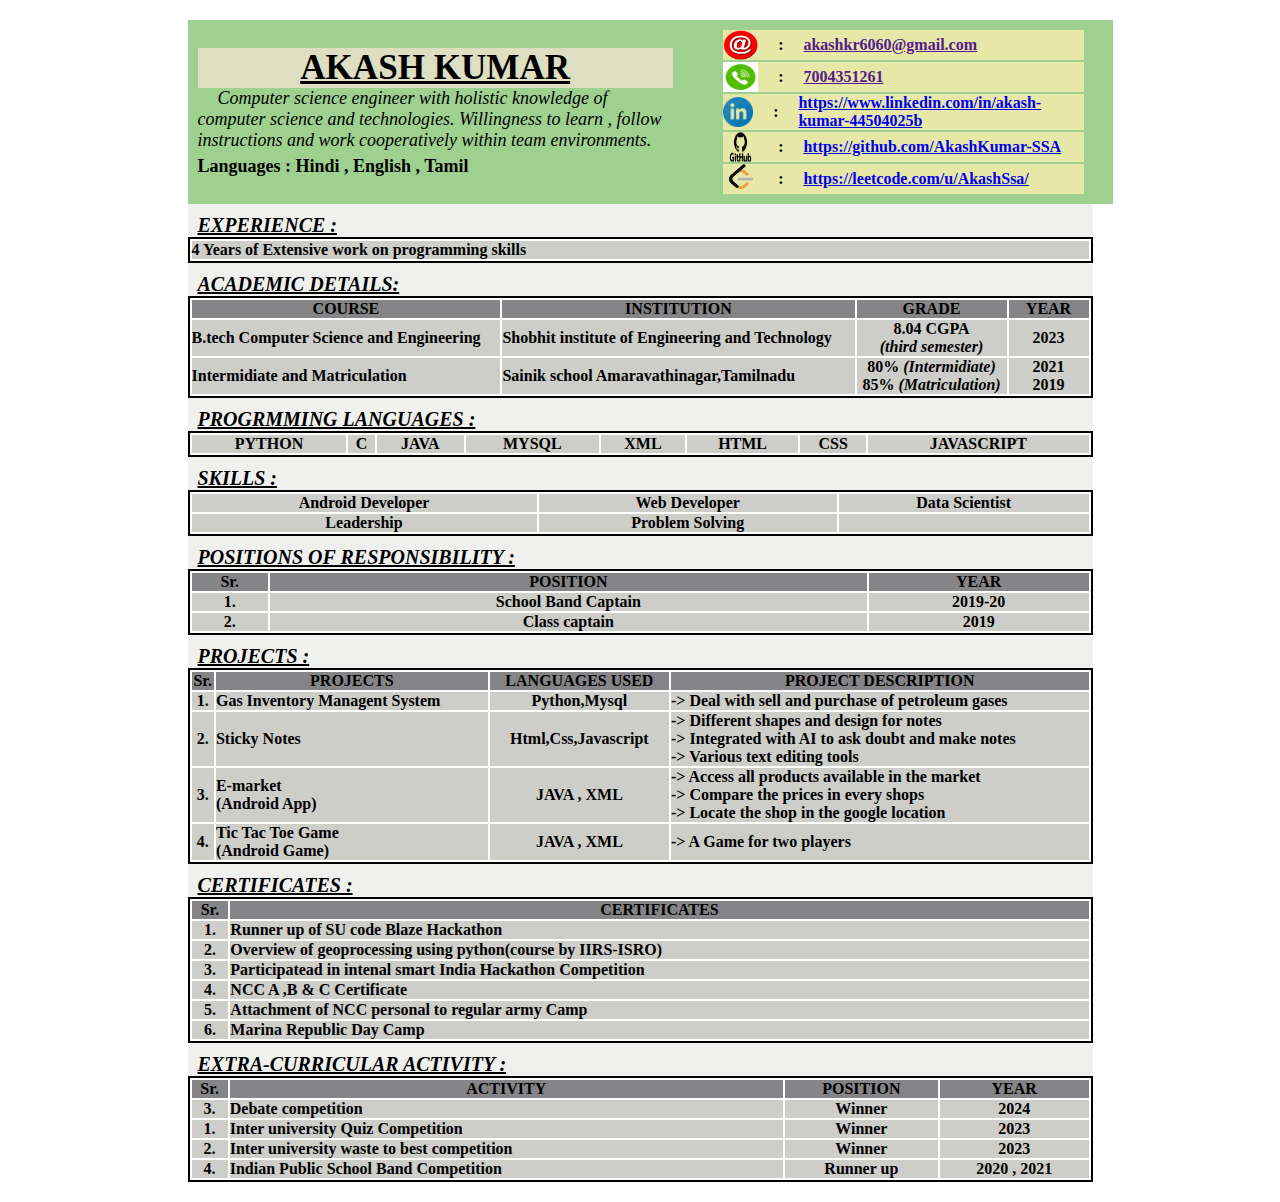
==== index.html @ 71ae6793 "pop up added" ====
<!DOCTYPE html>
<html lang="en">

<head>
    <meta charset="UTF-8">
    <meta name="viewport" content="width=device-width, initial-scale=1.0">
    <title>Resume</title>
    <link rel="stylesheet" href="style.css">
    <link rel="stylesheet" href="pop.css">
</head>

<body>
    <div id="main_container">
        <div id="header">
            <div id="left_header">
                <span id="cv_name">
                    <h3>AKASH KUMAR</h3>
                </span>
                <div id="description">Computer science engineer with holistic knowledge of computer science and
                    technologies. Willingness to learn , follow instructions and work cooperatively within team
                    environments.</div>
                <div id="languages">Languages : Hindi , English , Tamil </div>
            </div>
            <div id="right_header">
                <div id="Email"> <img src="resourses/Email_logo.png" alt="Email:">: <a href="">akashkr6060@gmail.com</a>
                </div>
                <div id="Phone"> <img src="resourses/Phone_logo.png" alt="Phone:">: <a href=""> 7004351261</a></div>
                <div id="linkedin"><img src="resourses/Linkedin_logo.png" alt="Linkedin:">:<a
                        href="https://www.linkedin.com/in/akash-kumar-44504025b">https://www.linkedin.com/in/akash-kumar-44504025b</a>
                </div>
                <div id="Github"><img src="resourses/Github_logo.png" alt="Github:">:<a
                        href="https://github.com/AkashKumar-SSA"> https://github.com/AkashKumar-SSA</a></div>
                <div id="leetcode"><img src="resourses/Leetcode_logo.png" alt="Github:">:<a
                        href="https://leetcode.com/u/AkashSsa/"> https://leetcode.com/u/AkashSsa/</a></div>
            </div>
        </div>
        <div id="Experience">
            <div id="experience_header">
                <span id="Experince" class="content_header">EXPERIENCE :</span>
            </div>
            <table>
                <tbody>
                    <tr>
                        <td>4 Years of Extensive work on programming skills
                        </td>
                    </tr>
                </tbody>
            </table>

        </div>
        <div id="Academic_detail">
            <span id="academin_header" class="content_header">ACADEMIC DETAILS:</span>
            <table>
                <thead>
                    <tr>
                        <th>COURSE</th>
                        <th>INSTITUTION</th>
                        <th style="width:150px;">GRADE</th>
                        <th style="width: 80px;">YEAR</th>
                    </tr>
                </thead>
                <tbody>
                    <tr id="btechcse_marksheet">
                        <td>B.tech Computer Science and Engineering</td>
                        <td>Shobhit institute of Engineering and Technology</td>
                        <td class="texta-align-center">8.04 CGPA<br> <i>(third semester)</i></td>
                        <td class="texta-align-center">2023</td>
                    </tr>
                    <tr>
                        <td>Intermidiate and Matriculation</td>
                        <td>Sainik school Amaravathinagar,Tamilnadu</td>
                        <td class="texta-align-center">80% <i> (Intermidiate)</i><br>85% <i>(Matriculation) </i></td>
                        <td class="texta-align-center">2021 <br>2019</td>
                    </tr>
                </tbody>
            </table>
        </div>
        <div id="skills">
            <span id="skill_header" class="content_header">PROGRMMING LANGUAGES :</span>
            <table>
                <tbody>
                    <tr>
                        <td class="texta-align-center">PYTHON</td>
                        <td class="texta-align-center">C</td>
                        <td class="texta-align-center">JAVA</td>
                        <td class="texta-align-center">MYSQL</td>
                        <td class="texta-align-center">XML</td>
                        <td class="texta-align-center">HTML</td>
                        <td class="texta-align-center">CSS</td>
                        <td class="texta-align-center">JAVASCRIPT</td>
                    </tr>
                </tbody>
            </table>
        </div>

        <div id="skills">
            <span id="skill_header" class="content_header">SKILLS :</span>
            <table>
                <tbody>
                    <tr>
                        <td class="texta-align-center">Android Developer</td>
                        <td class="texta-align-center">Web Developer</td>
                        <td class="texta-align-center">Data Scientist</td>
                    </tr>
                    <tr>
                        <td class="texta-align-center">Leadership</td>
                        <td class="texta-align-center">Problem Solving</td>
                        <td class="texta-align-center"></td>
                    </tr>

                </tbody>
            </table>
        </div>

        <div id="positions_of_responsibility">
            <span id="positions_of_responsibility_header" class="content_header">POSITIONS OF RESPONSIBILITY :</span>
            <table>

                <thead>
                    <tr>
                        <th>Sr.</th>
                        <th>POSITION</th>
                        <th>YEAR</th>
                    </tr>
                </thead>
                <tbody>
                    <tr>
                        <td class="texta-align-center">1.</td>
                        <td class="texta-align-center">School Band Captain</td>
                        <td class="texta-align-center">2019-20</td>
                    </tr>
                    <tr>
                        <td class="texta-align-center">2.</td>
                        <td class="texta-align-center">Class captain</td>
                        <td class="texta-align-center">2019</td>
                    </tr>
                </tbody>
            </table>
        </div>
        <div id="Projects">
            <span id="projects" class="content_header">PROJECTS :</span>
            <table>

                <thead>
                    <tr>
                        <th>Sr.</th>
                        <th>PROJECTS</th>
                        <th>LANGUAGES USED</th>
                        <th>PROJECT DESCRIPTION</th>
                    </tr>
                </thead>
                <tbody>
                    <tr>
                        <td class="texta-align-center">1.</td>
                        <td>Gas Inventory Managent System</td>
                        <td class="texta-align-center">Python,Mysql</td>
                        <td>-> Deal with sell and purchase of petroleum gases</td>
                    </tr>
                    <tr>
                        <td class="texta-align-center">2.</td>
                        <td>Sticky Notes</td>
                        <td class="texta-align-center">Html,Css,Javascript</td>
                        <td>-> Different shapes and design for notes
                            <br>-> Integrated with AI to ask doubt and make notes
                            <br>-> Various text editing tools
                        </td>
                    </tr>
                    <tr>
                        <td class="texta-align-center">3.</td>
                        <td>E-market <br>(Android App)</td>
                        <td class="texta-align-center">JAVA , XML </td>
                        <td>-> Access all products available in the market
                            <br>-> Compare the prices in every shops
                            <br>-> Locate the shop in the google location
                        </td>
                    </tr>
                    <tr>
                        <td class="texta-align-center">4.</td>
                        <td>Tic Tac Toe Game <br> (Android Game)</td>
                        <td class="texta-align-center">JAVA , XML </td>
                        <td>-> A Game for two players
                    </tr>
                </tbody>
            </table>
        </div>


        <div id="certificates_and_achivements">
            <span class="content_header"> CERTIFICATES : </span>
            <table>
                <thead>
                    <tr>
                        <th>Sr.</th>
                        <th>CERTIFICATES</th>

                    </tr>
                </thead>
                <tbody>
                    <tr>
                        <td class="texta-align-center">1.</td>
                        <td>Runner up of SU code Blaze Hackathon</td>
                    </tr>
                    <tr>
                        <td class="texta-align-center">2.</td>
                        <td>Overview of geoprocessing using python(course by IIRS-ISRO)</td>

                    </tr>

                    <tr>
                        <td class="texta-align-center">3.</td>
                        <td>Participatead in intenal smart India Hackathon Competition</td>
                    </tr>
                    <tr>
                        <td class="texta-align-center">4.</td>
                        <td>NCC A ,B & C Certificate</td>
                    </tr>
                    <tr>
                        <td class="texta-align-center">5.</td>
                        <td>Attachment of NCC personal to regular army Camp</td>
                    </tr>
                    <tr>
                        <td class="texta-align-center">6.</td>
                        <td>Marina Republic Day Camp</td>
                    </tr>
                </tbody>
            </table>
        </div>
        <div id="extra_curricular_activities">
            <span id="extra-curricular" class="content_header">EXTRA-CURRICULAR ACTIVITY :</span>
            <table>
                <thead>
                    <tr>
                        <th>Sr.</th>
                        <th>ACTIVITY</th>
                        <th>POSITION</th>
                        <th>YEAR</th>
                    </tr>
                </thead>
                <tbody>
                    <tr>
                        <td class="texta-align-center">3.</td>
                        <td>Debate competition</td>
                        <td class="texta-align-center">Winner</td>
                        <td class="texta-align-center">2024</td>
                    </tr>
                    <tr>
                        <td class="texta-align-center">1.</td>
                        <td>Inter university Quiz Competition </td>
                        <td class="texta-align-center">Winner</td>
                        <td class="texta-align-center">2023</td>
                    </tr>
                    <tr>
                        <td class="texta-align-center">2.</td>
                        <td>Inter university waste to best competition</td>
                        <td class="texta-align-center">Winner</td>
                        <td class="texta-align-center">2023</td>
                    </tr>

                    <tr>
                        <td class="texta-align-center">4.</td>
                        <td>Indian Public School Band Competition</td>
                        <td class="texta-align-center">Runner up</td>
                        <td class="texta-align-center">2020 , 2021</td>
                    </tr>
                </tbody>
            </table>
        </div>
    </div>

    <!-- Pop up container -->
    <div id="outer_container">
        <div id="background_container">
            <div id="header">
                <p id="content_header"></p>
                <button id="remove_button">X</button>
            </div>
            <div id="content">
            </div>
        </div>
    </div>
    <!-- <button id="button">click</button> -->

    <script src="script.js"></script>
</body>

</html>
---- style.css ----
* {
    margin: 0;
    padding: 0;
}

body {
    display: flex;
    justify-content: center;
    margin: 20px;
}

#main_container {
    display: flex;
    flex-direction: column;
    width: fit-content;
    background-color: rgb(240, 240, 239);
    gap: 10px;
    font-weight: 600;
    height: fit-content;

}

.texta-align-center {
    text-align: center;
}


#header {
    display: flex;
    flex-direction: row;
    justify-content: space-between;
    align-items: center;
    background-color: rgb(158, 209, 143);
    padding: 10px;
    height: fit-content;
}

#left_header {
    display: flex;
    flex-direction: column;
    width: 500px;
}

#left_header #cv_name {
    font-size: 30px;
    font-weight: 500;
    text-decoration: underline;
    background-color: rgb(222, 222, 194);
    text-align: center;
    margin: 0;
}

#left_header #description {
    text-indent: 20px;
    font-style: italic;
    font-size: 18px;
    font-weight: 400;
}

#left_header #languages {
    font-size: 18px;
    font-weight: 600;
    margin-top: 5px;
}

#right_header {
    display: flex;
    flex-direction: column;
    margin-right: 2%;
    margin-left: 5%;
    gap: 2px;
    height: fit-content;
    width: 380px;
}

#right_header div {
    display: flex;
    flex-direction: row;
    gap: 20px;
    align-items: center;
    background-color: rgb(231, 231, 167);
}

#right_header div span {
    display: flex;
    text-wrap: wrap;

}

#right_header div a:hover {
    color: blue;
    text-decoration: underline;
}

#right_header div img {
    width: 35px;
    height: 30px;
}

.content_header {
    font-size: 20px;
    font-weight: 600;
    text-decoration: underline;
    margin: 0px;
    font-style: italic;
    padding: 10px;
}

table {
    border: 2px solid black;
    width: 100%;
    background-color: white;


}

thead th {
    text-align: center;
    background-color: rgb(133, 132, 134);
}

tbody td {
    text-align: left;
    background-color: rgb(205, 205, 202);
}

#programming_languages div,
#professional_skill div {
    background-color: rgb(205, 205, 202);
}

/* ADDING DEVICE COMPATIBILITY */
@media screen and (max-width:500px) {
    #main_container {
        display: flex;
        flex-direction: column;
        width: 500px;
        background-color: rgb(240, 240, 239);
        gap: 20px;
        padding: 10px;
        font-weight: 600;
    }

    #right_header {
        display: flex;
        flex-direction: column;
        border: 2px solid rgb(104, 99, 99);
        margin-right: 5%;
        margin-left: 5%;
        padding: 2px;
        gap: 2px;
        height: fit-content;
        width: 50%;
    }
}

@media print {}
---- pop.css ----
#outer_container {
    background-color: rgba(6, 66, 86, 0.2);
    width: 100vw;
    height: 100vh;
    flex-direction: row;
    display: flex;
    justify-content: center;
    align-items: center;
    position: fixed;
}

#outer_container {
    display: none;
}

#background_container {
    width: fit-content;
    height: fit-content;
    padding: 20px;
    background-color: antiquewhite;
    display: flex;
    flex-direction: column;
    justify-content: center;
    align-items: end;
    gap: 5px;
}

#header {
    display: flex;
    justify-content: end;
    align-items: center;
    width: 100%;
    gap: 5px;
}

p {
    width: 100%;
    text-align: center;
    font-weight: 600;
    height: fit-content;
}

#content {
    width: 600px;
    height: 800px;
    /* background-color: aquamarine; */
    /* background-image: url(resourses/akash.jpg);
    background-size: contain;
    background-repeat: no-repeat; */
}
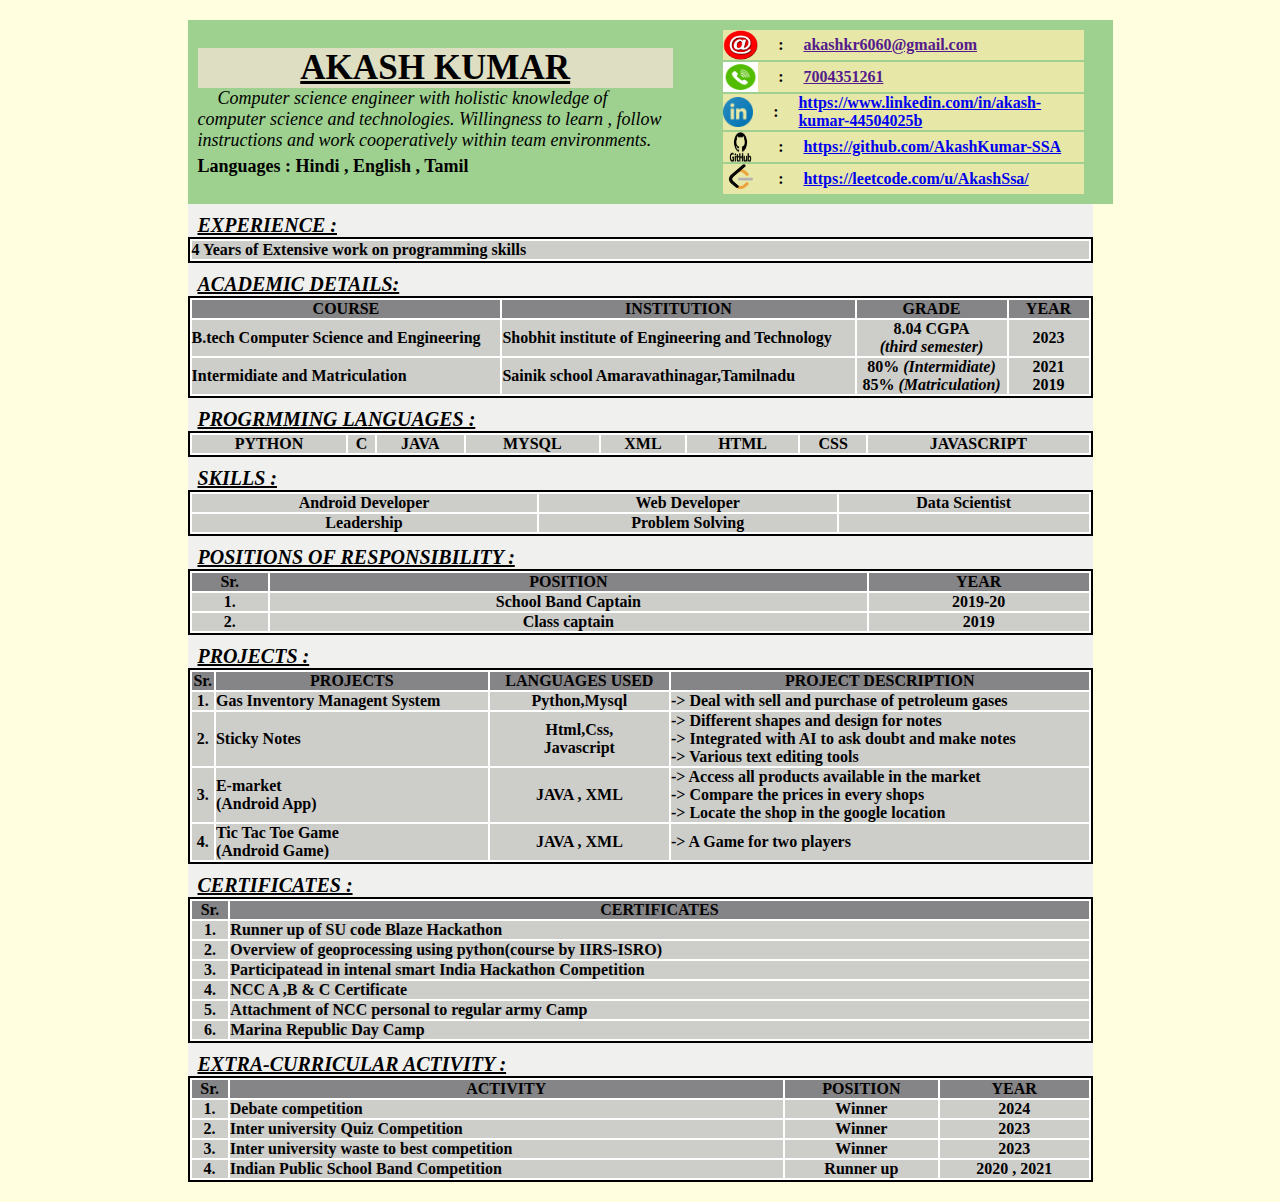
==== commit 7fbcd9e1: "Merge branch 'main2'" ====
--- a/index.html
+++ b/index.html
@@ -159,7 +159,7 @@
                     <tr>
                         <td class="texta-align-center">2.</td>
                         <td>Sticky Notes</td>
-                        <td class="texta-align-center">Html,Css,Javascript</td>
+                        <td class="texta-align-center">Html,Css,<br>Javascript</td>
                         <td>-> Different shapes and design for notes
                             <br>-> Integrated with AI to ask doubt and make notes
                             <br>-> Various text editing tools
@@ -238,19 +238,19 @@
                 </thead>
                 <tbody>
                     <tr>
-                        <td class="texta-align-center">3.</td>
+                        <td class="texta-align-center">1.</td>
                         <td>Debate competition</td>
                         <td class="texta-align-center">Winner</td>
                         <td class="texta-align-center">2024</td>
                     </tr>
                     <tr>
-                        <td class="texta-align-center">1.</td>
+                        <td class="texta-align-center">2.</td>
                         <td>Inter university Quiz Competition </td>
                         <td class="texta-align-center">Winner</td>
                         <td class="texta-align-center">2023</td>
                     </tr>
                     <tr>
-                        <td class="texta-align-center">2.</td>
+                        <td class="texta-align-center">3.</td>
                         <td>Inter university waste to best competition</td>
                         <td class="texta-align-center">Winner</td>
                         <td class="texta-align-center">2023</td>
--- a/style.css
+++ b/style.css
@@ -3,9 +3,11 @@
     padding: 0;
 }
 
+/* Default styles for all devices */
 body {
     display: flex;
     justify-content: center;
+    align-content: center;
     margin: 20px;
 }
 
@@ -84,7 +86,6 @@
 #right_header div span {
     display: flex;
     text-wrap: wrap;
-
 }
 
 #right_header div a:hover {
@@ -130,17 +131,16 @@
 }
 
 /* ADDING DEVICE COMPATIBILITY */
-@media screen and (max-width:500px) {
+/* @media screen and (max-width:400px) {
     #main_container {
         display: flex;
         flex-direction: column;
-        width: 500px;
+        width: 400px;
         background-color: rgb(240, 240, 239);
         gap: 20px;
         padding: 10px;
         font-weight: 600;
     }
-
     #right_header {
         display: flex;
         flex-direction: column;
@@ -151,6 +151,183 @@
         gap: 2px;
         height: fit-content;
         width: 50%;
+    }    
+} */
+@media screen and (max-width:400px) {
+    body {
+        background-color: lightgreen;
+        display: flex;
+        margin: 20px;
+    }
+    #left_header {
+        display: flex;
+        flex-direction: column;
+        width: 80%;
+    }
+    #header {
+        display: flex;
+        flex-direction: column;
+        gap: 20px;
+        background-color: rgb(158, 209, 143);
+        padding: 10px;
+        height: fit-content;
+    }
+    #right_header {
+        display: flex;
+        flex-direction: column;
+        /* justify-content: center; */
+        align-items: center;
+        gap: 5px;
+        height: fit-content;
+        width: 100%;
+        margin: 10px;
+    }
+    #right_header div {
+        display: flex;
+        flex-direction: row;
+        width: 80%;
+        gap: 20px;
+        align-items: center;
+    }
+
+    /* #main_container {
+        display: flex;
+        flex-direction: column;
+        width: 500px;
+        background-color: rgb(240, 240, 239);
+        gap: 20px;
+        padding: 10px;
+        font-weight: 600;
+    }
+
+    #right_header {
+        display: flex;
+        flex-direction: column;
+        border: 2px solid rgb(104, 99, 99);
+        padding: 2px;
+        gap: 2px;
+        height: fit-content;
+        width: 100%;
+    } */
+}
+
+
+
+/* Styles for smaller screens (mobile phones) */
+@media screen and (min-width:400px) and (max-width: 600px) {
+    body {
+        background-color: lightgreen;
+        display: flex;
+        margin: 20px;
+    }
+    #left_header {
+        display: flex;
+        flex-direction: column;
+        width: 80%;
+    }
+    #header {
+        display: flex;
+        flex-direction: column;
+        gap: 20px;
+        background-color: rgb(158, 209, 143);
+        padding: 10px;
+        height: fit-content;
+    }
+    #right_header {
+        display: flex;
+        flex-direction: column;
+        /* justify-content: center; */
+        align-items: center;
+        gap: 5px;
+        height: fit-content;
+        width: 100%;
+        margin: 10px;
+    }
+    #right_header div {
+        display: flex;
+        flex-direction: row;
+        width: 80%;
+        gap: 20px;
+        align-items: center;
+    }
+
+}
+    /* body {
+        display: flex;
+        margin: 20px;
+    }
+
+    #header {
+        display: flex;
+        flex-direction: column;
+        gap: 20px;
+        background-color: rgb(158, 209, 143);
+        padding: 10px;
+        height: fit-content;
+    }
+    #right_header {
+        display: flex;
+        flex-direction: column;
+        justify-content: start;
+        align-items: start;
+        gap: 5px;
+        height: fit-content;
+        width: 100%;
+        margin: 10px;
+    }
+    #right_header div {
+        display: flex;
+        flex-direction: row;
+        width: 100%;
+        gap: 20px;
+        align-items: center;
+    }
+} */
+
+/* Styles for medium screens (tablets) */
+@media (min-width: 601px) and (max-width: 1024px) {
+    body {
+        background-color: lightgreen;
+        display: flex;
+        margin: 20px;
+    }
+    #left_header {
+        display: flex;
+        flex-direction: column;
+        width: 80%;
+    }
+    #header {
+        display: flex;
+        flex-direction: column;
+        gap: 20px;
+        background-color: rgb(158, 209, 143);
+        padding: 10px;
+        height: fit-content;
+    }
+    #right_header {
+        display: flex;
+        flex-direction: column;
+        /* justify-content: center; */
+        align-items: center;
+        gap: 5px;
+        height: fit-content;
+        width: 100%;
+        margin: 10px;
+    }
+    #right_header div {
+        display: flex;
+        flex-direction: row;
+        width: 80%;
+        gap: 20px;
+        align-items: center;
+    }
+
+}
+
+/* Styles for larger screens (desktops) */
+@media (min-width: 1025px) {
+    body {
+        background-color: lightyellow;
     }
 }
 
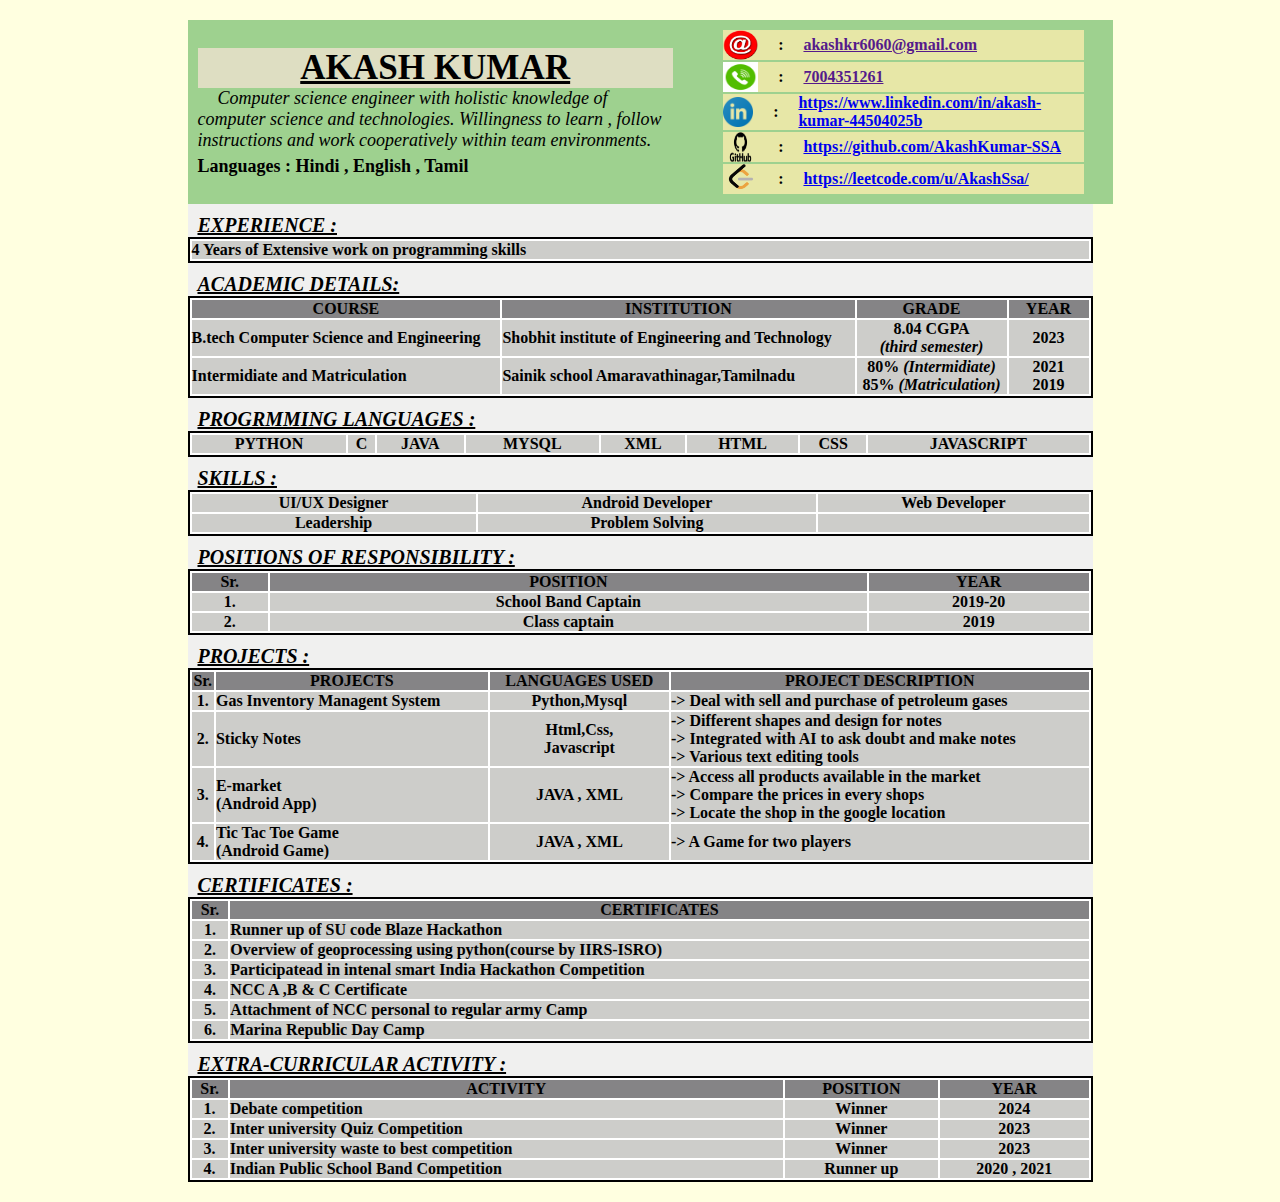
==== commit c797cc9b: "Updated Skills with UI/UX Designer" ====
--- a/index.html
+++ b/index.html
@@ -66,7 +66,7 @@
                         <td class="texta-align-center">8.04 CGPA<br> <i>(third semester)</i></td>
                         <td class="texta-align-center">2023</td>
                     </tr>
-                    <tr>
+                    <tr id="IntermidiateAndMatricualtion">
                         <td>Intermidiate and Matriculation</td>
                         <td>Sainik school Amaravathinagar,Tamilnadu</td>
                         <td class="texta-align-center">80% <i> (Intermidiate)</i><br>85% <i>(Matriculation) </i></td>
@@ -98,13 +98,14 @@
             <table>
                 <tbody>
                     <tr>
-                        <td class="texta-align-center">Android Developer</td>
-                        <td class="texta-align-center">Web Developer</td>
-                        <td class="texta-align-center">Data Scientist</td>
-                    </tr>
-                    <tr>
-                        <td class="texta-align-center">Leadership</td>
-                        <td class="texta-align-center">Problem Solving</td>
+                        <td id="skill_data_science" class="texta-align-center">UI/UX Designer</td>
+                        <td id="skill_android_developer" class=" texta-align-center">Android Developer</td>
+                        <td id="skill_web_developer" class="texta-align-center">Web Developer</td>
+
+                    </tr>
+                    <tr>
+                        <td id="skill_leadership" class="texta-align-center">Leadership</td>
+                        <td id="skill_problem_solving" class="texta-align-center">Problem Solving</td>
                         <td class="texta-align-center"></td>
                     </tr>
 
@@ -152,14 +153,17 @@
                 <tbody>
                     <tr>
                         <td class="texta-align-center">1.</td>
-                        <td>Gas Inventory Managent System</td>
+                        <td id="project_gas_inventory_management_system">Gas Inventory Managent System</td>
                         <td class="texta-align-center">Python,Mysql</td>
                         <td>-> Deal with sell and purchase of petroleum gases</td>
                     </tr>
                     <tr>
                         <td class="texta-align-center">2.</td>
-                        <td>Sticky Notes</td>
-                        <td class="texta-align-center">Html,Css,<br>Javascript</td>
+                        <td id="project_sticky_notes">
+                            <a href="https://akashkumar-ssa.github.io/Sticky-Notes/">Sticky Notes</a>
+                        </td>
+                        <td class=" texta-align-center">Html,Css,<br>Javascript
+                        </td>
                         <td>-> Different shapes and design for notes
                             <br>-> Integrated with AI to ask doubt and make notes
                             <br>-> Various text editing tools
@@ -167,7 +171,7 @@
                     </tr>
                     <tr>
                         <td class="texta-align-center">3.</td>
-                        <td>E-market <br>(Android App)</td>
+                        <td id="projecct_emarket">E-market <br>(Android App)</td>
                         <td class="texta-align-center">JAVA , XML </td>
                         <td>-> Access all products available in the market
                             <br>-> Compare the prices in every shops
@@ -176,7 +180,7 @@
                     </tr>
                     <tr>
                         <td class="texta-align-center">4.</td>
-                        <td>Tic Tac Toe Game <br> (Android Game)</td>
+                        <td id="project_tic_tac_toe_game">Tic Tac Toe Game <br> (Android Game)</td>
                         <td class="texta-align-center">JAVA , XML </td>
                         <td>-> A Game for two players
                     </tr>
@@ -196,29 +200,29 @@
                     </tr>
                 </thead>
                 <tbody>
-                    <tr>
+                    <tr id="certificate_SUcode_blaze">
                         <td class="texta-align-center">1.</td>
                         <td>Runner up of SU code Blaze Hackathon</td>
                     </tr>
-                    <tr>
+                    <tr id="cerificate_overview_geoprocessing_using_python">
                         <td class="texta-align-center">2.</td>
                         <td>Overview of geoprocessing using python(course by IIRS-ISRO)</td>
 
                     </tr>
 
-                    <tr>
+                    <tr id="certifice_internal_smart_india_hackathon">
                         <td class="texta-align-center">3.</td>
                         <td>Participatead in intenal smart India Hackathon Competition</td>
                     </tr>
-                    <tr>
+                    <tr id="certificate_ncc_C_certificate">
                         <td class="texta-align-center">4.</td>
                         <td>NCC A ,B & C Certificate</td>
                     </tr>
-                    <tr>
+                    <tr id="certificate_army_attachment_camp">
                         <td class="texta-align-center">5.</td>
                         <td>Attachment of NCC personal to regular army Camp</td>
                     </tr>
-                    <tr>
+                    <tr id="certificate_MRDC">
                         <td class="texta-align-center">6.</td>
                         <td>Marina Republic Day Camp</td>
                     </tr>
@@ -237,26 +241,26 @@
                     </tr>
                 </thead>
                 <tbody>
-                    <tr>
+                    <tr id="extra_curricular_debate_competion">
                         <td class="texta-align-center">1.</td>
                         <td>Debate competition</td>
                         <td class="texta-align-center">Winner</td>
                         <td class="texta-align-center">2024</td>
                     </tr>
-                    <tr>
+                    <tr id="extra_curricular_quiz_competion">
                         <td class="texta-align-center">2.</td>
                         <td>Inter university Quiz Competition </td>
                         <td class="texta-align-center">Winner</td>
                         <td class="texta-align-center">2023</td>
                     </tr>
-                    <tr>
+                    <tr id="extra_curricular_waste_to_best">
                         <td class="texta-align-center">3.</td>
                         <td>Inter university waste to best competition</td>
                         <td class="texta-align-center">Winner</td>
                         <td class="texta-align-center">2023</td>
                     </tr>
 
-                    <tr>
+                    <tr id="extra_curricular_IPSC_Band">
                         <td class="texta-align-center">4.</td>
                         <td>Indian Public School Band Competition</td>
                         <td class="texta-align-center">Runner up</td>
@@ -274,11 +278,11 @@
                 <p id="content_header"></p>
                 <button id="remove_button">X</button>
             </div>
-            <div id="content">
+            <div id="content_container">
+                <img id="content">
             </div>
         </div>
     </div>
-    <!-- <button id="button">click</button> -->
 
     <script src="script.js"></script>
 </body>
--- a/style.css
+++ b/style.css
@@ -130,6 +130,16 @@
     background-color: rgb(205, 205, 202);
 }
 
+#project_sticky_notes a {
+    color: black;
+    text-decoration: none;
+}
+
+#project_sticky_notes a:hover {
+    color: blue;
+    text-decoration: underline;
+}
+
 /* ADDING DEVICE COMPATIBILITY */
 /* @media screen and (max-width:400px) {
     #main_container {
@@ -159,11 +169,13 @@
         display: flex;
         margin: 20px;
     }
+
     #left_header {
         display: flex;
         flex-direction: column;
         width: 80%;
     }
+
     #header {
         display: flex;
         flex-direction: column;
@@ -172,6 +184,7 @@
         padding: 10px;
         height: fit-content;
     }
+
     #right_header {
         display: flex;
         flex-direction: column;
@@ -182,6 +195,7 @@
         width: 100%;
         margin: 10px;
     }
+
     #right_header div {
         display: flex;
         flex-direction: row;
@@ -189,6 +203,8 @@
         gap: 20px;
         align-items: center;
     }
+
+
 
     /* #main_container {
         display: flex;
@@ -220,11 +236,13 @@
         display: flex;
         margin: 20px;
     }
+
     #left_header {
         display: flex;
         flex-direction: column;
         width: 80%;
     }
+
     #header {
         display: flex;
         flex-direction: column;
@@ -233,6 +251,7 @@
         padding: 10px;
         height: fit-content;
     }
+
     #right_header {
         display: flex;
         flex-direction: column;
@@ -243,6 +262,7 @@
         width: 100%;
         margin: 10px;
     }
+
     #right_header div {
         display: flex;
         flex-direction: row;
@@ -252,37 +272,7 @@
     }
 
 }
-    /* body {
-        display: flex;
-        margin: 20px;
-    }
-
-    #header {
-        display: flex;
-        flex-direction: column;
-        gap: 20px;
-        background-color: rgb(158, 209, 143);
-        padding: 10px;
-        height: fit-content;
-    }
-    #right_header {
-        display: flex;
-        flex-direction: column;
-        justify-content: start;
-        align-items: start;
-        gap: 5px;
-        height: fit-content;
-        width: 100%;
-        margin: 10px;
-    }
-    #right_header div {
-        display: flex;
-        flex-direction: row;
-        width: 100%;
-        gap: 20px;
-        align-items: center;
-    }
-} */
+
 
 /* Styles for medium screens (tablets) */
 @media (min-width: 601px) and (max-width: 1024px) {
@@ -291,11 +281,13 @@
         display: flex;
         margin: 20px;
     }
+
     #left_header {
         display: flex;
         flex-direction: column;
         width: 80%;
     }
+
     #header {
         display: flex;
         flex-direction: column;
@@ -304,6 +296,7 @@
         padding: 10px;
         height: fit-content;
     }
+
     #right_header {
         display: flex;
         flex-direction: column;
@@ -314,6 +307,7 @@
         width: 100%;
         margin: 10px;
     }
+
     #right_header div {
         display: flex;
         flex-direction: row;
--- a/pop.css
+++ b/pop.css
@@ -21,7 +21,7 @@
     display: flex;
     flex-direction: column;
     justify-content: center;
-    align-items: end;
+    align-items: center;
     gap: 5px;
 }
 
@@ -38,13 +38,39 @@
     text-align: center;
     font-weight: 600;
     height: fit-content;
+    font-size: 35px;
+    text-decoration: underline;
 }
 
 #content {
-    width: 600px;
-    height: 800px;
-    /* background-color: aquamarine; */
-    /* background-image: url(resourses/akash.jpg);
-    background-size: contain;
-    background-repeat: no-repeat; */
+    min-height: 800px;
+    min-width: 710px;
+    max-width: fit-content;
+    max-height: fit-content;
+    display: flex;
+    justify-content: center;
+    align-items: center;
+    background-size: cover;
+    background-repeat: no-repeat;
+}
+
+
+#content_container {
+    display: flex;
+    justify-content: center;
+    align-items: center;
+}
+
+#remove_button {
+    height: 40px;
+    padding: 5px;
+    font-size: 30px;
+    display: flex;
+    align-items: center;
+    justify-content: center;
+    font-weight: 500;
+}
+
+#remove_button:hover {
+    background-color: rgb(194, 189, 189);
 }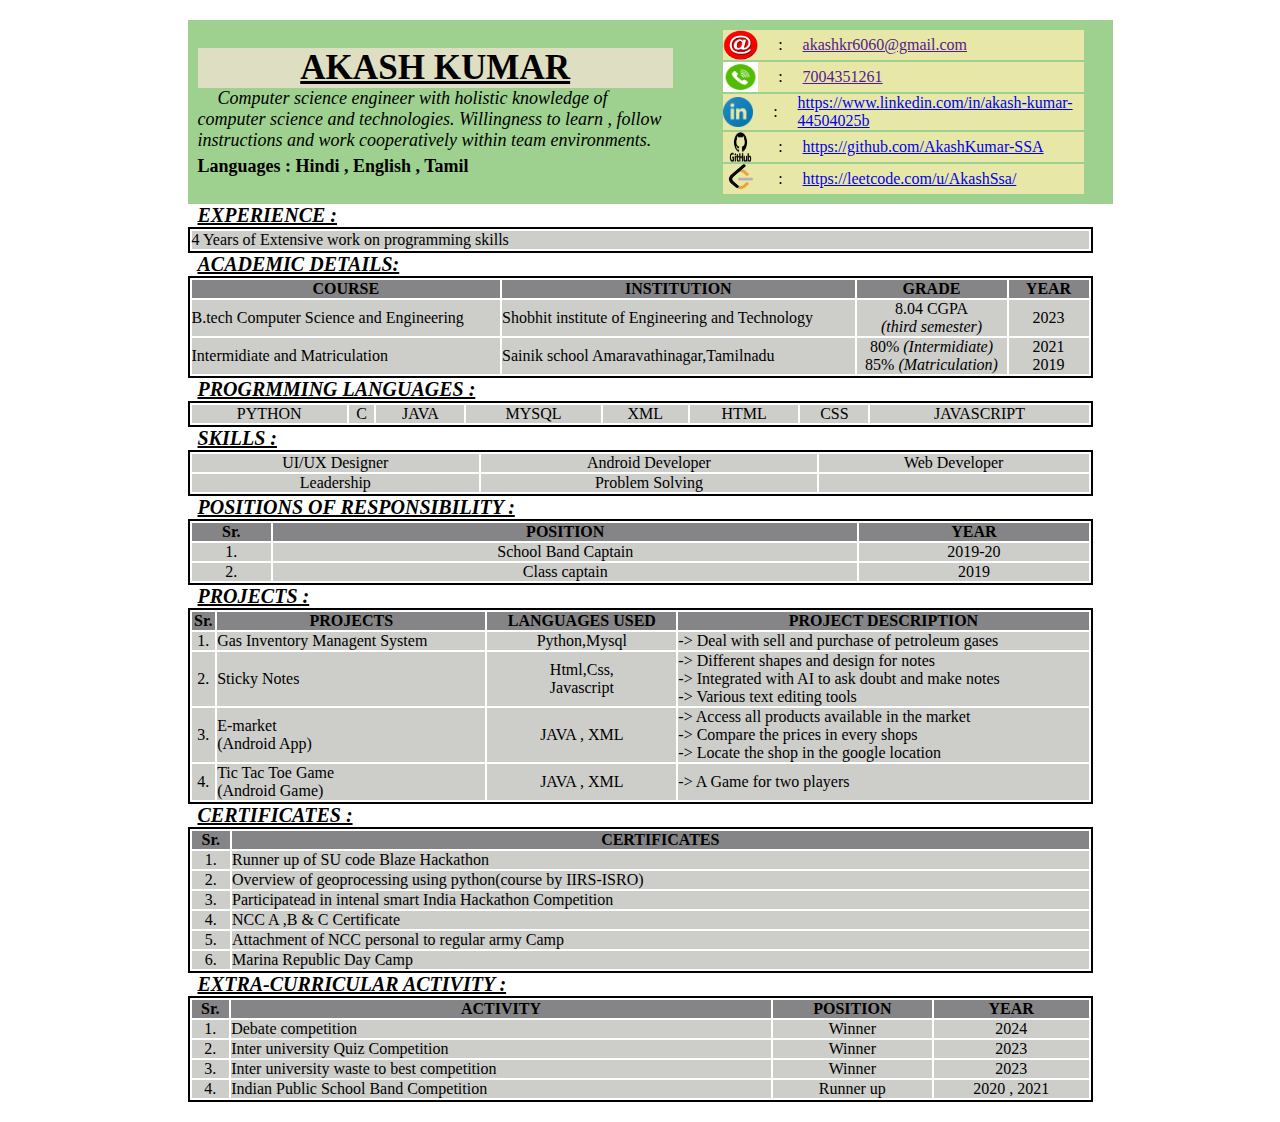
==== commit 54b60387: "adding device compatibility for mobile phones" ====
--- a/index.html
+++ b/index.html
@@ -7,10 +7,11 @@
     <title>Resume</title>
     <link rel="stylesheet" href="style.css">
     <link rel="stylesheet" href="pop.css">
+    <link rel="stylesheet" href="mobileWidt280px.css">
 </head>
 
 <body>
-    <div id="main_container">
+    <div id=" main_container">
         <div id="header">
             <div id="left_header">
                 <span id="cv_name">
--- a/style.css
+++ b/style.css
@@ -141,98 +141,10 @@
 }
 
 /* ADDING DEVICE COMPATIBILITY */
-/* @media screen and (max-width:400px) {
-    #main_container {
-        display: flex;
-        flex-direction: column;
-        width: 400px;
-        background-color: rgb(240, 240, 239);
-        gap: 20px;
-        padding: 10px;
-        font-weight: 600;
-    }
-    #right_header {
-        display: flex;
-        flex-direction: column;
-        border: 2px solid rgb(104, 99, 99);
-        margin-right: 5%;
-        margin-left: 5%;
-        padding: 2px;
-        gap: 2px;
-        height: fit-content;
-        width: 50%;
-    }    
-} */
-@media screen and (max-width:400px) {
-    body {
-        background-color: lightgreen;
-        display: flex;
-        margin: 20px;
-    }
-
-    #left_header {
-        display: flex;
-        flex-direction: column;
-        width: 80%;
-    }
-
-    #header {
-        display: flex;
-        flex-direction: column;
-        gap: 20px;
-        background-color: rgb(158, 209, 143);
-        padding: 10px;
-        height: fit-content;
-    }
-
-    #right_header {
-        display: flex;
-        flex-direction: column;
-        /* justify-content: center; */
-        align-items: center;
-        gap: 5px;
-        height: fit-content;
-        width: 100%;
-        margin: 10px;
-    }
-
-    #right_header div {
-        display: flex;
-        flex-direction: row;
-        width: 80%;
-        gap: 20px;
-        align-items: center;
-    }
-
-
-
-    /* #main_container {
-        display: flex;
-        flex-direction: column;
-        width: 500px;
-        background-color: rgb(240, 240, 239);
-        gap: 20px;
-        padding: 10px;
-        font-weight: 600;
-    }
-
-    #right_header {
-        display: flex;
-        flex-direction: column;
-        border: 2px solid rgb(104, 99, 99);
-        padding: 2px;
-        gap: 2px;
-        height: fit-content;
-        width: 100%;
-    } */
-}
-
-
 
 /* Styles for smaller screens (mobile phones) */
 @media screen and (min-width:400px) and (max-width: 600px) {
     body {
-        background-color: lightgreen;
         display: flex;
         margin: 20px;
     }
@@ -277,7 +189,6 @@
 /* Styles for medium screens (tablets) */
 @media (min-width: 601px) and (max-width: 1024px) {
     body {
-        background-color: lightgreen;
         display: flex;
         margin: 20px;
     }
@@ -319,10 +230,4 @@
 }
 
 /* Styles for larger screens (desktops) */
-@media (min-width: 1025px) {
-    body {
-        background-color: lightyellow;
-    }
-}
-
-@media print {}+@media (min-width: 1025px) {}--- a/mobileWidt280px.css
+++ b/mobileWidt280px.css
@@ -0,0 +1,145 @@
+/* Adding Device compatibility for mobile width 290 pixels */
+@media screen and (max-width:290px) {
+    * {
+        margin: 0;
+        padding: 0;
+    }
+
+    /* Default styles for all devices */
+    body {
+        display: flex;
+        justify-content: center;
+        align-content: center;
+        margin: 20px;
+    }
+
+    #main_container {
+        display: flex;
+        flex-direction: column;
+        width: fit-content;
+        background-color: rgb(240, 240, 239);
+        gap: 10px;
+        font-weight: 600;
+        height: fit-content;
+
+    }
+
+    .texta-align-center {
+        text-align: center;
+    }
+
+
+    #header {
+        display: flex;
+        flex-direction: row;
+        justify-content: space-between;
+        align-items: center;
+        background-color: rgb(158, 209, 143);
+        padding: 10px;
+        height: fit-content;
+    }
+
+    #left_header {
+        display: flex;
+        flex-direction: column;
+        width: 500px;
+    }
+
+    #left_header #cv_name {
+        font-size: 30px;
+        font-weight: 500;
+        text-decoration: underline;
+        background-color: rgb(222, 222, 194);
+        text-align: center;
+        margin: 0;
+    }
+
+    #left_header #description {
+        text-indent: 20px;
+        font-style: italic;
+        font-size: 18px;
+        font-weight: 400;
+    }
+
+    #left_header #languages {
+        font-size: 18px;
+        font-weight: 600;
+        margin-top: 5px;
+    }
+
+    #right_header {
+        display: flex;
+        flex-direction: column;
+        margin-right: 2%;
+        margin-left: 5%;
+        gap: 2px;
+        height: fit-content;
+        width: 380px;
+    }
+
+    #right_header div {
+        display: flex;
+        flex-direction: row;
+        gap: 20px;
+        align-items: center;
+        background-color: rgb(231, 231, 167);
+    }
+
+    #right_header div span {
+        display: flex;
+        text-wrap: wrap;
+    }
+
+    #right_header div a:hover {
+        color: blue;
+        text-decoration: underline;
+    }
+
+    #right_header div img {
+        width: 35px;
+        height: 30px;
+    }
+
+    .content_header {
+        font-size: 20px;
+        font-weight: 600;
+        text-decoration: underline;
+        margin: 0px;
+        font-style: italic;
+        padding: 10px;
+    }
+
+    table {
+        border: 2px solid black;
+        width: 100%;
+        background-color: white;
+
+
+    }
+
+    thead th {
+        text-align: center;
+        background-color: rgb(133, 132, 134);
+    }
+
+    tbody td {
+        text-align: left;
+        background-color: rgb(205, 205, 202);
+    }
+
+    #programming_languages div,
+    #professional_skill div {
+        background-color: rgb(205, 205, 202);
+    }
+
+    #project_sticky_notes a {
+        color: black;
+        text-decoration: none;
+    }
+
+    #project_sticky_notes a:hover {
+        color: blue;
+        text-decoration: underline;
+    }
+
+}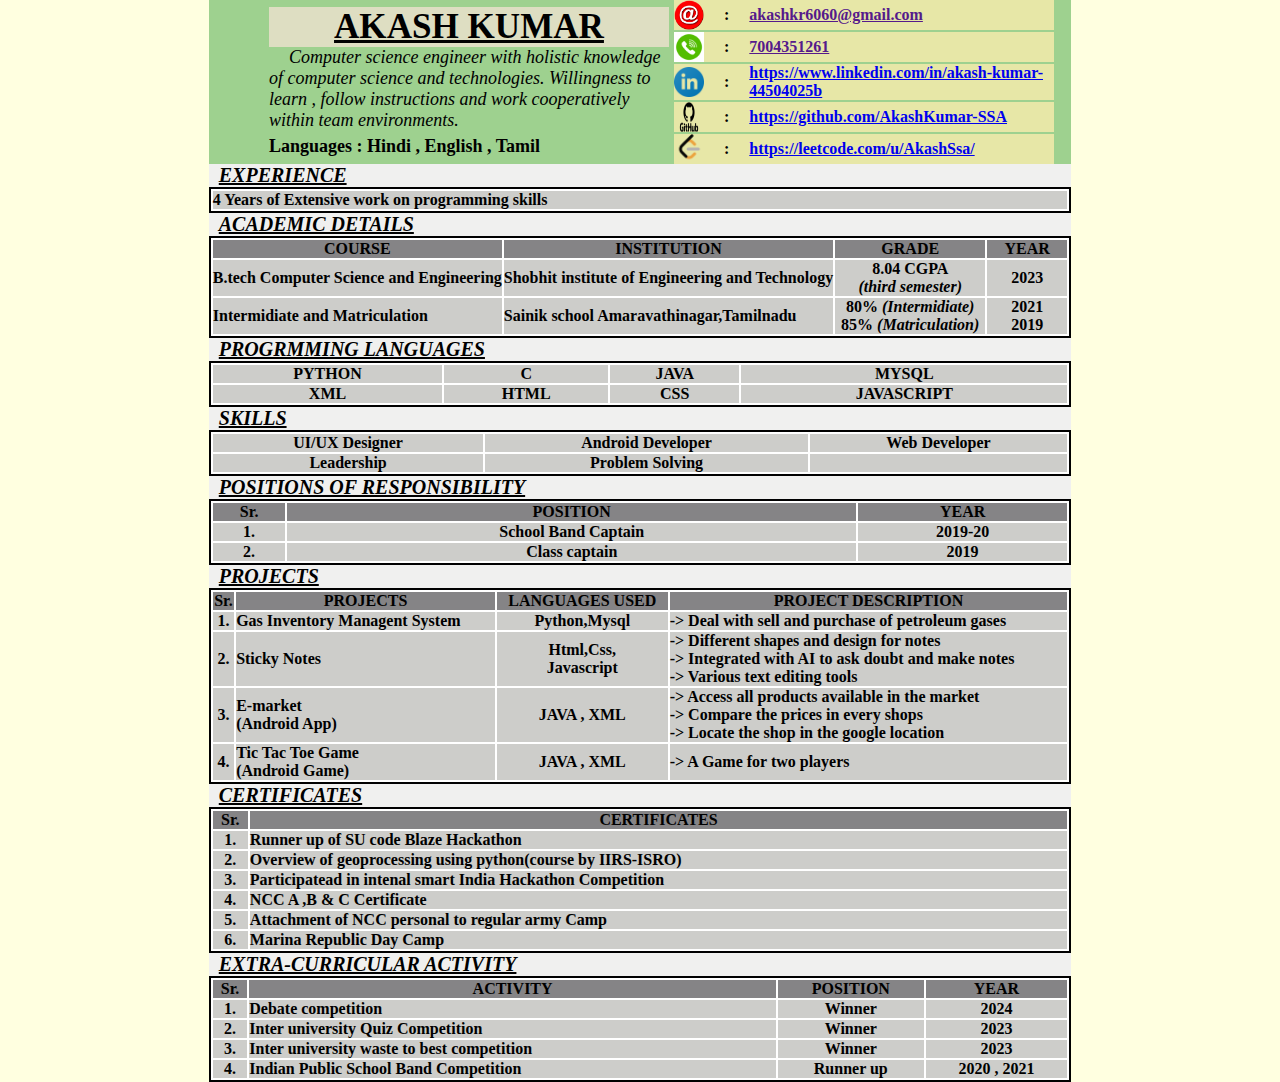
==== commit 53b40788: "The resume is made compatible with mobile phones" ====
--- a/index.html
+++ b/index.html
@@ -11,7 +11,7 @@
 </head>
 
 <body>
-    <div id=" main_container">
+    <div id="main_container">
         <div id="header">
             <div id="left_header">
                 <span id="cv_name">
@@ -37,20 +37,18 @@
         </div>
         <div id="Experience">
             <div id="experience_header">
-                <span id="Experince" class="content_header">EXPERIENCE :</span>
-            </div>
-            <table>
-                <tbody>
-                    <tr>
-                        <td>4 Years of Extensive work on programming skills
-                        </td>
-                    </tr>
-                </tbody>
-            </table>
-
+                <span id="Experince" class="content_header">EXPERIENCE</span>
+            </div>
+            <table>
+                <tbody>
+                    <tr>
+                        <td>4 Years of Extensive work on programming skills </td>
+                    </tr>
+                </tbody>
+            </table>
         </div>
         <div id="Academic_detail">
-            <span id="academin_header" class="content_header">ACADEMIC DETAILS:</span>
+            <span id="academin_header" class="content_header">ACADEMIC DETAILS</span>
             <table>
                 <thead>
                     <tr>
@@ -77,7 +75,7 @@
             </table>
         </div>
         <div id="skills">
-            <span id="skill_header" class="content_header">PROGRMMING LANGUAGES :</span>
+            <span id="skill_header" class="content_header">PROGRMMING LANGUAGES </span>
             <table>
                 <tbody>
                     <tr>
@@ -85,6 +83,8 @@
                         <td class="texta-align-center">C</td>
                         <td class="texta-align-center">JAVA</td>
                         <td class="texta-align-center">MYSQL</td>
+                    </tr>
+                    <tr>
                         <td class="texta-align-center">XML</td>
                         <td class="texta-align-center">HTML</td>
                         <td class="texta-align-center">CSS</td>
@@ -95,7 +95,7 @@
         </div>
 
         <div id="skills">
-            <span id="skill_header" class="content_header">SKILLS :</span>
+            <span id="skill_header" class="content_header">SKILLS </span>
             <table>
                 <tbody>
                     <tr>
@@ -115,7 +115,7 @@
         </div>
 
         <div id="positions_of_responsibility">
-            <span id="positions_of_responsibility_header" class="content_header">POSITIONS OF RESPONSIBILITY :</span>
+            <span id="positions_of_responsibility_header" class="content_header">POSITIONS OF RESPONSIBILITY</span>
             <table>
 
                 <thead>
@@ -140,9 +140,8 @@
             </table>
         </div>
         <div id="Projects">
-            <span id="projects" class="content_header">PROJECTS :</span>
-            <table>
-
+            <span id="projects" class="content_header">PROJECTS</span>
+            <table>
                 <thead>
                     <tr>
                         <th>Sr.</th>
@@ -191,7 +190,7 @@
 
 
         <div id="certificates_and_achivements">
-            <span class="content_header"> CERTIFICATES : </span>
+            <span class="content_header"> CERTIFICATES</span>
             <table>
                 <thead>
                     <tr>
@@ -231,7 +230,7 @@
             </table>
         </div>
         <div id="extra_curricular_activities">
-            <span id="extra-curricular" class="content_header">EXTRA-CURRICULAR ACTIVITY :</span>
+            <span id="extra-curricular" class="content_header">EXTRA-CURRICULAR ACTIVITY</span>
             <table>
                 <thead>
                     <tr>
--- a/style.css
+++ b/style.css
@@ -3,12 +3,11 @@
     padding: 0;
 }
 
-/* Default styles for all devices */
 body {
     display: flex;
     justify-content: center;
     align-content: center;
-    margin: 20px;
+
 }
 
 #main_container {
@@ -16,10 +15,8 @@
     flex-direction: column;
     width: fit-content;
     background-color: rgb(240, 240, 239);
-    gap: 10px;
     font-weight: 600;
     height: fit-content;
-
 }
 
 .texta-align-center {
@@ -31,16 +28,15 @@
     display: flex;
     flex-direction: row;
     justify-content: space-between;
-    align-items: center;
+    align-items: flex-start;
     background-color: rgb(158, 209, 143);
-    padding: 10px;
     height: fit-content;
 }
 
 #left_header {
     display: flex;
     flex-direction: column;
-    width: 500px;
+    width: 400px;
 }
 
 #left_header #cv_name {
@@ -69,7 +65,6 @@
     display: flex;
     flex-direction: column;
     margin-right: 2%;
-    margin-left: 5%;
     gap: 2px;
     height: fit-content;
     width: 380px;
@@ -94,7 +89,7 @@
 }
 
 #right_header div img {
-    width: 35px;
+    width: 30px;
     height: 30px;
 }
 
@@ -112,7 +107,6 @@
     width: 100%;
     background-color: white;
 
-
 }
 
 thead th {
@@ -142,9 +136,76 @@
 
 /* ADDING DEVICE COMPATIBILITY */
 
+@media screen and (max-width:400px) {
+    body {
+        background-color: lightgreen;
+        display: flex;
+        margin: 20px;
+    }
+
+    #left_header {
+        display: flex;
+        flex-direction: column;
+        width: 80%;
+    }
+
+    #header {
+        display: flex;
+        flex-direction: column;
+        gap: 20px;
+        background-color: rgb(158, 209, 143);
+        padding: 10px;
+        height: fit-content;
+    }
+
+    #right_header {
+        display: flex;
+        flex-direction: column;
+        /* justify-content: center; */
+        align-items: center;
+        gap: 5px;
+        height: fit-content;
+        width: 100%;
+        margin: 10px;
+    }
+
+    #right_header div {
+        display: flex;
+        flex-direction: row;
+        width: 80%;
+        gap: 20px;
+        align-items: center;
+    }
+
+
+
+    #main_container {
+        display: flex;
+        flex-direction: column;
+        width: 500px;
+        background-color: rgb(240, 240, 239);
+        gap: 20px;
+        padding: 10px;
+        font-weight: 600;
+    }
+
+    #right_header {
+        display: flex;
+        flex-direction: column;
+        border: 2px solid rgb(104, 99, 99);
+        padding: 2px;
+        gap: 2px;
+        height: fit-content;
+        width: 100%;
+    }
+}
+
+
+
 /* Styles for smaller screens (mobile phones) */
 @media screen and (min-width:400px) and (max-width: 600px) {
     body {
+        background-color: lightgreen;
         display: flex;
         margin: 20px;
     }
@@ -189,6 +250,7 @@
 /* Styles for medium screens (tablets) */
 @media (min-width: 601px) and (max-width: 1024px) {
     body {
+        background-color: lightgreen;
         display: flex;
         margin: 20px;
     }
@@ -230,4 +292,10 @@
 }
 
 /* Styles for larger screens (desktops) */
-@media (min-width: 1025px) {}+@media (min-width: 1025px) {
+    body {
+        background-color: lightyellow;
+    }
+}
+
+@media print {}--- a/mobileWidt280px.css
+++ b/mobileWidt280px.css
@@ -1,145 +1,147 @@
-/* Adding Device compatibility for mobile width 290 pixels */
+/* Adding Device */
 @media screen and (max-width:290px) {
+
     * {
         margin: 0;
         padding: 0;
     }
 
-    /* Default styles for all devices */
     body {
-        display: flex;
-        justify-content: center;
-        align-content: center;
-        margin: 20px;
+        margin: 0;
+        padding: 0;
+        background-color: none;
     }
 
     #main_container {
         display: flex;
         flex-direction: column;
-        width: fit-content;
-        background-color: rgb(240, 240, 239);
-        gap: 10px;
+        background-color: rgb(250, 250, 253);
+        gap: 20px;
         font-weight: 600;
-        height: fit-content;
+        margin: 0;
+        padding: 0;
 
     }
 
-    .texta-align-center {
-        text-align: center;
-    }
-
-
     #header {
         display: flex;
-        flex-direction: row;
-        justify-content: space-between;
-        align-items: center;
-        background-color: rgb(158, 209, 143);
-        padding: 10px;
+        flex-direction: column;
         height: fit-content;
+        padding: 0;
+        margin: 0;
+        background-color: rgb(168, 213, 204);
+        padding-bottom: 10px;
     }
 
     #left_header {
         display: flex;
         flex-direction: column;
-        width: 500px;
+        width: 95%;
     }
 
     #left_header #cv_name {
-        font-size: 30px;
+        font-size: 20px;
         font-weight: 500;
         text-decoration: underline;
         background-color: rgb(222, 222, 194);
         text-align: center;
-        margin: 0;
+        margin-top: 20px;
     }
 
     #left_header #description {
-        text-indent: 20px;
+        text-indent: 5px;
         font-style: italic;
-        font-size: 18px;
-        font-weight: 400;
+        font-size: 14px;
+        margin: 0px;
+        padding: 0px;
     }
 
     #left_header #languages {
-        font-size: 18px;
-        font-weight: 600;
+        font-size: 15px;
+        font-weight: 500;
         margin-top: 5px;
     }
 
     #right_header {
         display: flex;
         flex-direction: column;
-        margin-right: 2%;
-        margin-left: 5%;
-        gap: 2px;
+        align-items: center;
+        gap: 3px;
         height: fit-content;
-        width: 380px;
+        width: 95%;
+        margin: 0px;
+        padding-top: 10px;
+        padding-bottom: 10px;
+        margin-top: 10px;
     }
 
     #right_header div {
         display: flex;
         flex-direction: row;
-        gap: 20px;
         align-items: center;
-        background-color: rgb(231, 231, 167);
+        margin: 0;
+        padding: 0;
+        height: fit-content;
+        width: 98%;
     }
 
-    #right_header div span {
-        display: flex;
-        text-wrap: wrap;
+
+    #right_header div img {
+        height: 20px;
+        height: 20px;
     }
 
-    #right_header div a:hover {
-        color: blue;
-        text-decoration: underline;
-    }
-
-    #right_header div img {
-        width: 35px;
-        height: 30px;
-    }
-
-    .content_header {
-        font-size: 20px;
-        font-weight: 600;
-        text-decoration: underline;
-        margin: 0px;
-        font-style: italic;
-        padding: 10px;
+    #right_header div a {
+        text-wrap: wrap;
+        display: flex;
+        flex-wrap: wrap;
+        font-size: 10px;
     }
 
     table {
-        border: 2px solid black;
-        width: 100%;
-        background-color: white;
+        margin: 0px;
+        padding: 0px;
+        width: 97%;
+        display: block;
+        padding: 2px;
+        margin-left: 2px;
 
 
     }
 
+    .content_header {
+        margin: 0px;
+        padding: 0px;
+        font-size: 15px;
+        display: flex;
+        justify-content: center;
+    }
+
+    #Experience {
+        margin: 0;
+        padding: 0;
+    }
+
+    #experience_header span {
+        display: flex;
+        justify-content: center;
+    }
+
+    table tr td {
+        text-wrap: wrap;
+    }
+
     thead th {
+        font-size: 12px;
         text-align: center;
         background-color: rgb(133, 132, 134);
     }
 
-    tbody td {
-        text-align: left;
-        background-color: rgb(205, 205, 202);
+    table tbody {
+        font-size: 13px;
     }
 
-    #programming_languages div,
-    #professional_skill div {
-        background-color: rgb(205, 205, 202);
+    #Academic_detail {
+        display: none;
     }
-
-    #project_sticky_notes a {
-        color: black;
-        text-decoration: none;
-    }
-
-    #project_sticky_notes a:hover {
-        color: blue;
-        text-decoration: underline;
-    }
-
 }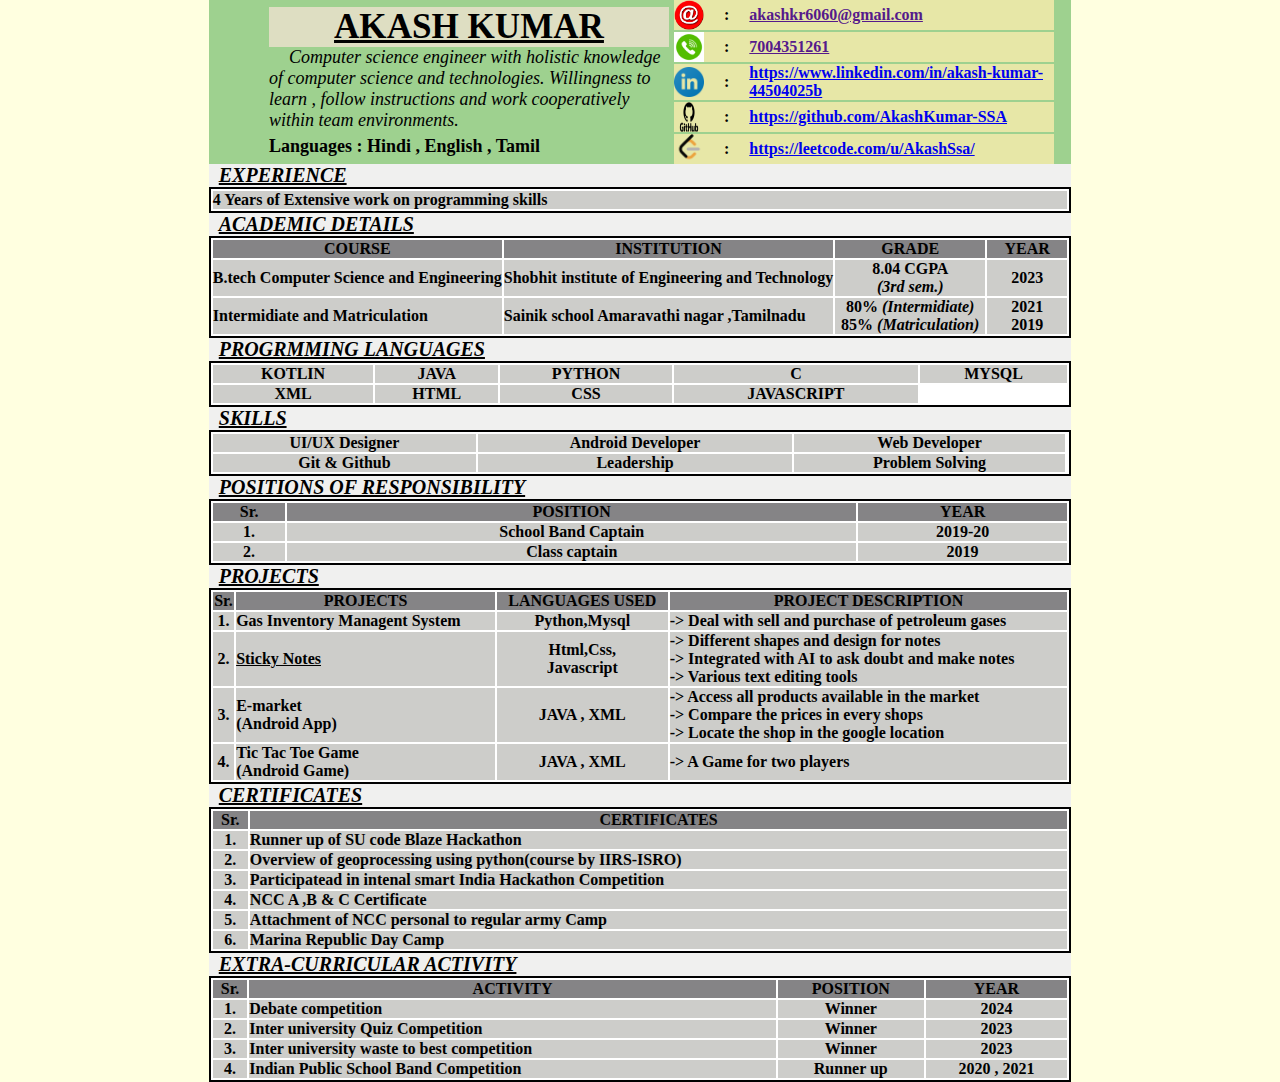
==== commit c045fc60: "All the layouts are completely compatible with  mobile width 290 pixels" ====
--- a/index.html
+++ b/index.html
@@ -62,13 +62,15 @@
                     <tr id="btechcse_marksheet">
                         <td>B.tech Computer Science and Engineering</td>
                         <td>Shobhit institute of Engineering and Technology</td>
-                        <td class="texta-align-center">8.04 CGPA<br> <i>(third semester)</i></td>
+                        <td class="texta-align-center">8.04 CGPA<br> <i>(3rd sem.)</i></td>
                         <td class="texta-align-center">2023</td>
                     </tr>
                     <tr id="IntermidiateAndMatricualtion">
                         <td>Intermidiate and Matriculation</td>
-                        <td>Sainik school Amaravathinagar,Tamilnadu</td>
-                        <td class="texta-align-center">80% <i> (Intermidiate)</i><br>85% <i>(Matriculation) </i></td>
+                        <td>Sainik school Amaravathi nagar ,Tamilnadu</td>
+                        <td class="texta-align-center">80% <i> (Intermidiate)</i><br>85%
+                            <i>(Matriculation) </i>
+                        </td>
                         <td class="texta-align-center">2021 <br>2019</td>
                     </tr>
                 </tbody>
@@ -79,9 +81,10 @@
             <table>
                 <tbody>
                     <tr>
+                        <td class="texta-align-center">KOTLIN</td>
+                        <td class="texta-align-center">JAVA</td>
                         <td class="texta-align-center">PYTHON</td>
                         <td class="texta-align-center">C</td>
-                        <td class="texta-align-center">JAVA</td>
                         <td class="texta-align-center">MYSQL</td>
                     </tr>
                     <tr>
@@ -89,6 +92,7 @@
                         <td class="texta-align-center">HTML</td>
                         <td class="texta-align-center">CSS</td>
                         <td class="texta-align-center">JAVASCRIPT</td>
+
                     </tr>
                 </tbody>
             </table>
@@ -105,6 +109,8 @@
 
                     </tr>
                     <tr>
+                        <td id="skill_web_developer" class="texta-align-center">Git & Github</td>
+
                         <td id="skill_leadership" class="texta-align-center">Leadership</td>
                         <td id="skill_problem_solving" class="texta-align-center">Problem Solving</td>
                         <td class="texta-align-center"></td>
@@ -117,7 +123,6 @@
         <div id="positions_of_responsibility">
             <span id="positions_of_responsibility_header" class="content_header">POSITIONS OF RESPONSIBILITY</span>
             <table>
-
                 <thead>
                     <tr>
                         <th>Sr.</th>
--- a/style.css
+++ b/style.css
@@ -126,7 +126,7 @@
 
 #project_sticky_notes a {
     color: black;
-    text-decoration: none;
+
 }
 
 #project_sticky_notes a:hover {
--- a/mobileWidt280px.css
+++ b/mobileWidt280px.css
@@ -20,6 +20,8 @@
         font-weight: 600;
         margin: 0;
         padding: 0;
+        padding-bottom: 20px;
+        width: 98%;
 
     }
 
@@ -101,10 +103,10 @@
     table {
         margin: 0px;
         padding: 0px;
-        width: 97%;
+        width: 95%;
         display: block;
         padding: 2px;
-        margin-left: 2px;
+        margin-left: 5px;
 
 
     }
@@ -142,6 +144,10 @@
     }
 
     #Academic_detail {
-        display: none;
+        font-size: 10px;
+    }
+
+    #Academic_detail tbody i {
+        font-size: 10px;
     }
 }